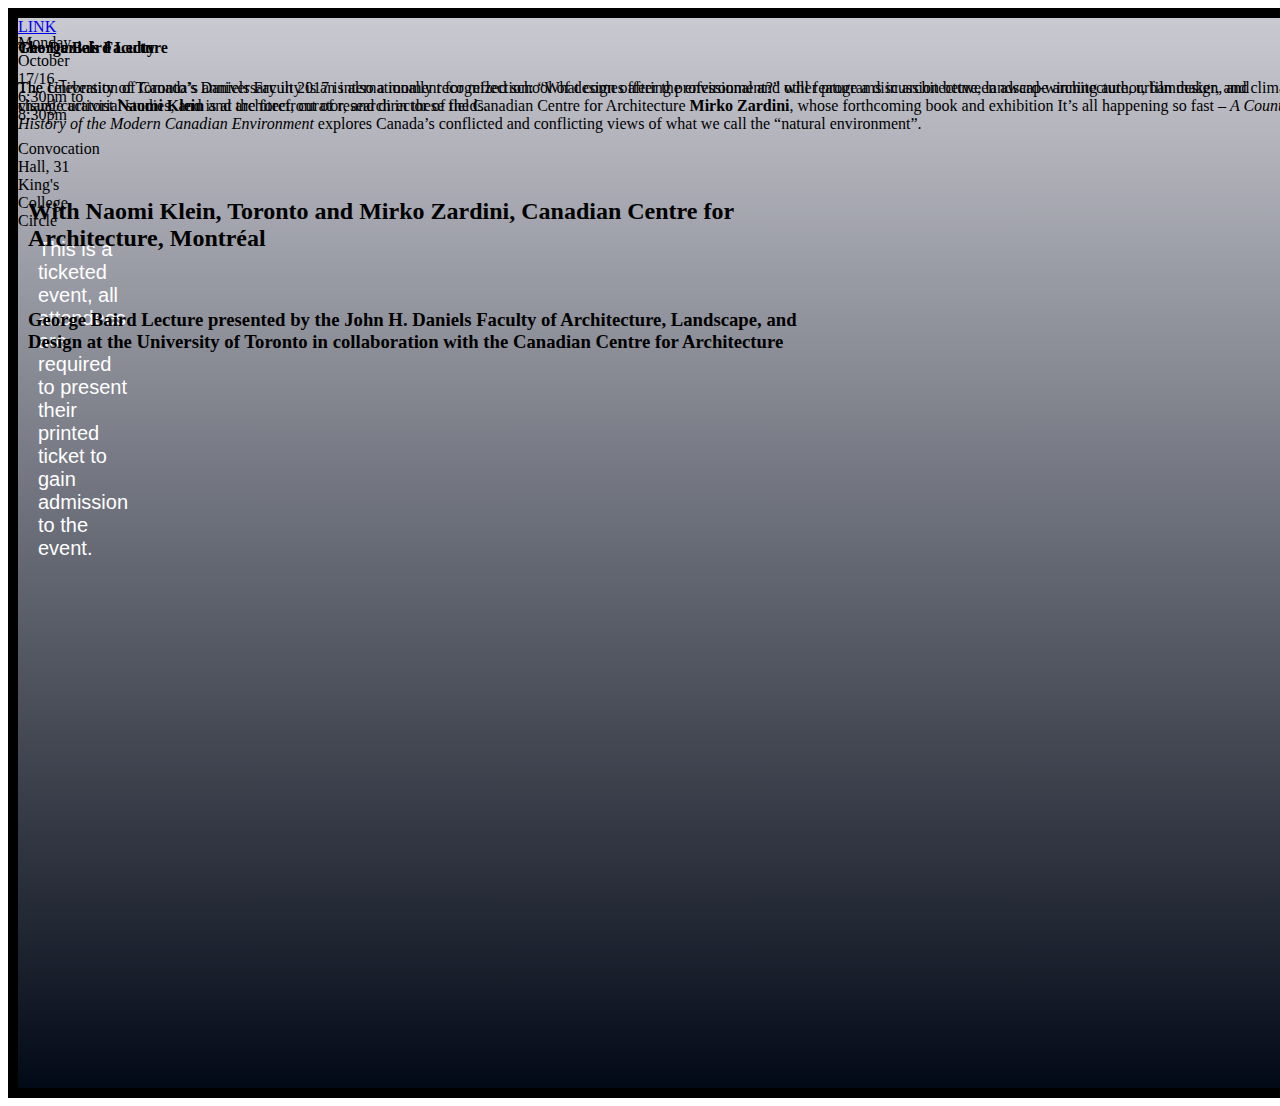
==== webtypo.html @ 47cced5d "afc" ====
<!DOCTYPE html>
<html>
<head>
   <meta charset="utf-8">
   <link rel="stylesheet" type="text/css" href="webtypo.css">

   <!--GOOGLE FONTS CSS REFERENCE -->
<link rel="preconnect" href="https://fonts.gstatic.com">
<link href="https://fonts.googleapis.com/css2?family=Lato&family=Righteous&display=swap" rel="stylesheet">

 <title>Web Typographic Poster2</title>
</head>
<body>

 
 <div class="content">

      <!--WHOTESMOKE & DATE BLOCK-->
      <div class="block3">
         <!--ADDING THE DATE FOR THE EVENT-->
         <div class= "date">     
          <p>Monday, October 17/16 – 6:30pm to 8:30pm</p>
          <p>Convocation Hall, 31 King's College Circle</p>
       </div>
       <div class="ticket">
     <p>This is a ticketed event, all attendees are required to present their printed ticket to gain admission to the event.</p>
  </div>

    </div>
    
  <!-- END: DATE FOR EVENT -->

    <div class="subtitle">
    <h2>With Naomi Klein, Toronto and Mirko Zardini, Canadian Centre for Architecture, Montréal</h2>
    <br>
    <h3>George Baird Lecture presented by the John H. Daniels Faculty of Architecture, Landscape, and Design at the University of Toronto in collaboration with the Canadian Centre for Architecture</h3>
</div>


<div class= "section1" >

  <h4>George Baird Lecture</h4>

  <p>The celebration of Canada’s anniversary in 2017 is also a moment for reflection: “What comes after the environment?” will feature a discussion between award-winning author, filmmaker, and climate-change activist <strong>Naomi Klein</strong> and architect, curator, and director of the Canadian Centre for Architecture <strong>Mirko Zardini</strong>, whose forthcoming book and exhibition It’s all happening so fast – <em>A Counter-History of the Modern Canadian Environment</em> explores Canada’s conflicted and conflicting views of what we call the “natural environment”.</p>

</div>

<div class="section2">
 <h4>The Daniels Faculty</h4>

    <p>The University of Toronto’s Daniels Faculty is an internationally recognized school of design offering professional and other programs in architecture, landscape architecture, urban design, and visual/curatorial studies, and is at the forefront of research in these fields.</p>
</div>


<a href="https://www.daniels.utoronto.ca/events/2016/10/17/what-comes-after-environment-naomi-klein-and-mirko-zardini"> LINK </a>

</div>

</body>
</html>
---- webtypo.css ----
.content{
  width:1330px; 
  height:1070px; 
  background-image: linear-gradient(#C9C9D1, #030a17);  
  position:relative;
  margin: auto; 
  border: 10px solid black;
  }

.content div{
  position: absolute;
}

.block1 {
    width:200px; 
  height:200px;
  background-color: white;  
  transform: rotate(45deg);
    margin-left: 80px;
    margin-top: 360px;
    opacity: 0.5;
}
    

.block2 {
  width:150px; 
  height:150px; 
  position:relative; 
  background-color: whitesmoke; 
  margin-left: 400px; 
  margin-top: 250px;
   transform: rotate(15deg);
   opacity: 0.5;
}
/*START DATE*/
/*.block3 {
  width:300px; 
  height:480px; 
  position:relative; 
  background-image: linear-gradient(black, #8dbfbe);
  box-shadow: 20px 0 0 -10px #7b7ba7;
  margin-top: 420px;
  margin-left: 300px; 
}

.date{
font-size: 25px;
 margin-left: 20px;
 margin-right: 20px;
  font-family: 'Staatliches', cursive;
  color: white;
  animation: fadein 2.5s ease-in-out;
}

/*START TICKET*/
.ticket{
  font-size: 20px;
 margin-left: 20px;  
 margin-top: 200px;
 margin-right: 20px;
 color: white;
  font-family: 'Nunito', sans-serif;
  animation: fadein 2.5s ease-in-out;
 */
}
/*END TICKET*/

@keyframes fadein {
   0% {opacity: 0;}
   100% {opacity: 1;}
}
/*END DATE*/


/*START:  THIN BLOCK RECTANGLES*/
.block4 {
  width:5px; 
  height:490px; 
  position:relative; 
  background-color: black; 
 bottom: 0px;
 margin-left: 290px;
}

.block5 {
  width:5px; 
  height:500px; 
  position:relative; 
  background-color: black; 
 bottom: 0px;
 margin-left: 280px;
}
.block6 {
 width:520px; 
 height:5px; 
 position:relative; 
 background-color: black; 
 margin-top: 610px;
 margin-left: 280px;
}
.block7 {
 width:520px; 
 height:5px; 
 position:relative; 
 background-color: white; 
 margin-top: 750px;
 margin-left: 0px;
}

.block8 {
  width:70px; 
  height:250px; 
  position:relative; 
  background-color: black; 
 bottom: 0px;
}

.block9 {
  width:90px; 
  height:150px; 
  position:relative; 
  background-color: white; 
 bottom: 0px;
 margin-left: 10%;
}

.block10 {
  width:20px; 
  height:220px; 
  position:relative; 
  background-color: black; 
 bottom: 0px;
 margin-left: 210px;
}

.block11 {
  width:40px; 
  height:320px; 
  position:relative; 
  background-color: black; 
 bottom: 0px;
 margin-left: 550px;
}

.block12 {
  width:220px; 
  height:100px; 
  position:relative; 
  background-color: black; 
 bottom: 0px;
 margin-left: 320px;
}

.block13 {
  width:40px; 
  height:300px; 
  position:relative; 
  background-color: whitesmoke; 
 bottom: 0px;
 margin-left: 620px;
}
.block14 {
  width:100px; 
  height:150px; 
  position:relative; 
  background-color: black; 
 bottom: 0px;
 margin-left: 680px;
}

.block15 {
  width:80px; 
  height:1070px; 
  position:relative; 
  background-color: whitesmoke; 
opacity: 0.5;
 bottom: 0px;
 margin-left: 980px;
}

.block16 {
  width:20px; 
  height:1070px; 
  position:relative; 
  background-color: whitesmoke; 
opacity: 0.5;
 bottom: 0px;
 margin-left: 1080px;
}


/*ANIMATION*/
.block8, .block10, .block12, .block14 {
  animation: slideup 2.5s ;
}

@keyframes slideup {

0%  {bottom:-700px}
  50% {bottom:60px}
   100% {bottom:0px}

  }

.block9,.block11, .block13 {
  animation: slideup1 4s ;
}

@keyframes slideup1 {

0%  {bottom:-800px}
  50% {bottom:90px}
   100% {bottom:0px}

  }
  /*END ANIMATION*/
/*END:  BOTTOM BLOCKS*/


/*WRITING PART
-----------
-
------------
-
--
------------*/


/*START CUSTOM FONT "WHAT"*/
/*START W*/
.letter-w {
  width:400px; 
  height:400px; 
  transform: scaleY(-1) rotate(90deg);
}

.letter-w-top{
    width:390px; 
    height:100px;
    box-shadow: 10px 10px 0 0 white;
    border-top-right-radius: 50px;
    border-bottom-right-radius: 50px;
    border-top-left-radius: 100px;
    border: 10px solid: black;
    background-color:  black; 
}
.letter-w-middle{
    width:390px; 
    height:100px;
    box-sizing: border-box;
    box-shadow: 10px 0px 0 0 white;
    border-top-right-radius: 50px;
    border-bottom-right-radius: 50px;
    border: 10px solid: black;
    background-color:  black;
    bottom: 150px;
}
.letter-w-bottom{
    width:390px; 
    height:100px;
    box-sizing: border-box;
    box-shadow: 10px 10px 0 0 white;
    border-top-right-radius: 50px;
    border-bottom-right-radius: 50px;
    border-top-left-radius: 100px;
    border: 10px solid: black;
    background-color:  black;
    bottom: 0px;
    transform: scaleY(-1);
}
.letter-w-stem{
    top: 100px;
    width: 100px;
    height: 200px ;
    box-sizing: border-box;
    box-shadow: 20px 0 0 -10px white;
    border: 10px solid: black;
    background-color:  black;
}
/*END W*/

/*START H */
.letter-h{
width: 50px;
height: 50px;
 margin-left: 410px;
}
.letter-h-stem {
    top: 0px;
    width: 100px;
    height: 400px ;
    box-sizing: border-box; 
    border-top-left-radius: 30px;
    border-bottom-left-radius: 30px;
    border-bottom-right-radius: 100px;
    box-shadow: 20px 0 0 -10px white;
    border: 10px solid:black;
    background-color: black;      
}
.letter-h-stem2{
  top: 0px;
    left: 190px;
    width: 100px;
    height: 400px ;
    box-sizing: border-box; 
    border-top-left-radius: 30px;
    border-bottom-left-radius: 30px;
    border-bottom-right-radius: 100px;
    box-shadow: 20px 0 0 -10px white;
    border: 10px solid:black;
    background-color: black;      
}
.letter-h-middle{
  top: 150px;
    left: 100px;
    width:90px;
    height:100px;
    box-sizing: border-box;
    box-shadow: 10px 10px 0 0 white;
    border: 10px solid black;
    background-color: black;    
}
/* END H */


.letter-a{
   margin-left: 720px;
}
/*START A */
.letter-a-top{
  width:290px; 
  height:100px;
  box-sizing: border-box;
  box-shadow: 10px 10px 0 0 white;
  border-top-right-radius: 100px;
  border-top-left-radius: 100px;
  border: 10px solid black; 
  background-color: black ;   
}
.letter-a-stem1 {
    top: 100px;
    width: 100px;
    height: 300px ;
    box-sizing: border-box; 
    border-bottom-left-radius: 30px;
    border-bottom-right-radius: 100px;
    box-shadow: 20px 0 0 -10px white;
    background-color: black;
    border: 10px solid black;
}
.letter-a-stem2{
  top: 100px;
    left: 190px;
    width: 100px;
    height: 300px; 
    box-sizing: border-box; 
    border-bottom-left-radius: 30px;
    border-bottom-right-radius: 100px;
    box-shadow: 20px 0 0 -10px white;
    background-color: black;
    border: 10px solid black;
}
.letter-a-middle{
  top: 150px;
    left: 100px;
    width:100px;
    height:100px;
    box-sizing: border-box;
    box-shadow: 10px 10px 0 0 white;
    border: 10px solid black;
    background-color: black;
}
/*END A*/

/*START T */

.letter-t{
margin-left: 1020px;

}
.letter-t-top{
  width:290px; 
    height:100px;
    box-sizing: border-box;
    box-shadow: 10px 10px 0 0 white;
    border-top-right-radius: 50px;
    border-bottom-right-radius: 50px;
    border-top-left-radius: 100px;
    border: 10px solid black;
    background-color: black;   
}
.letter-t-stem{
    top: 100px;
    left: 90px;
    width: 100px;
    height: 300px ;
    box-sizing: border-box; 
    border-bottom-left-radius: 30px;
    border-bottom-right-radius: 100px;
    box-shadow: 20px 0 0 -10px white;
    border: 10px solid:black;
    background-color: black;  
}
/*END T*/

.comes{
  font-size: 50px;
          margin-bottom: 90px;
            margin-top: 380px ; 
            margin-left: 300px; 
            font-family: 'Lato', sans-serif; 
              text-shadow: 10px 10px white;            
}
.after{
          font-size: 50px;
          margin-bottom: 90px;
            margin-top: 380px ; 
            margin-left: 680px; 
            font-family: 'Lato', sans-serif;
              text-shadow: 10px 10px white;  
} 

.the{
  font-size: 50px;
          margin-bottom: 90px;
            margin-top: 380px ; 
            margin-left: 1010px; 
            font-family: 'Lato', sans-serif;
              text-shadow: 10px 10px white;    
}
.envi{
    font-size: 50px;
          margin-bottom: 90px;
            margin-top: 550px ; 
            margin-left: 500px; 
            font-family: 'Righteous', cursive; 
            text-shadow: 10px 10px black;  
            color: white;
          }

.subtitle{
   margin-bottom: 90px;
            margin-top: 160px ; 
            margin-left: 10px; 
            margin-right: 500px;
}

.section1{

}
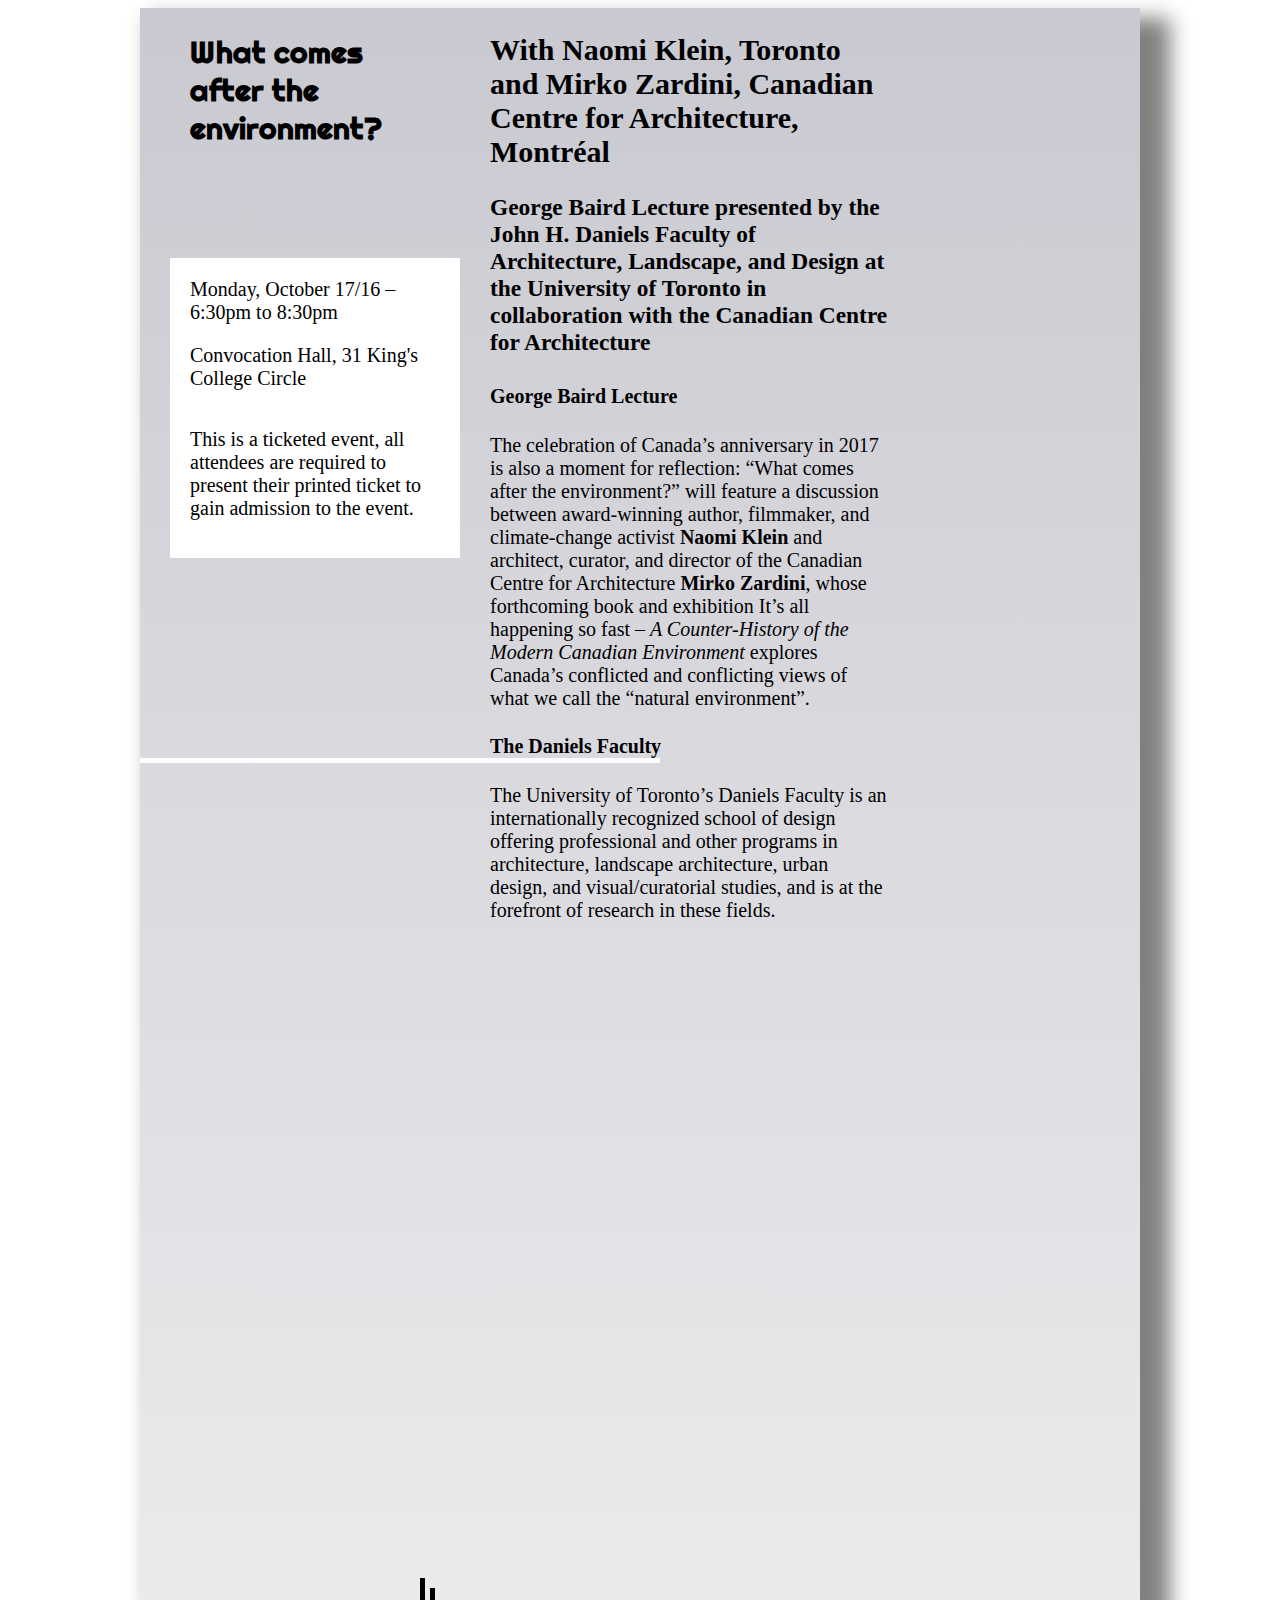
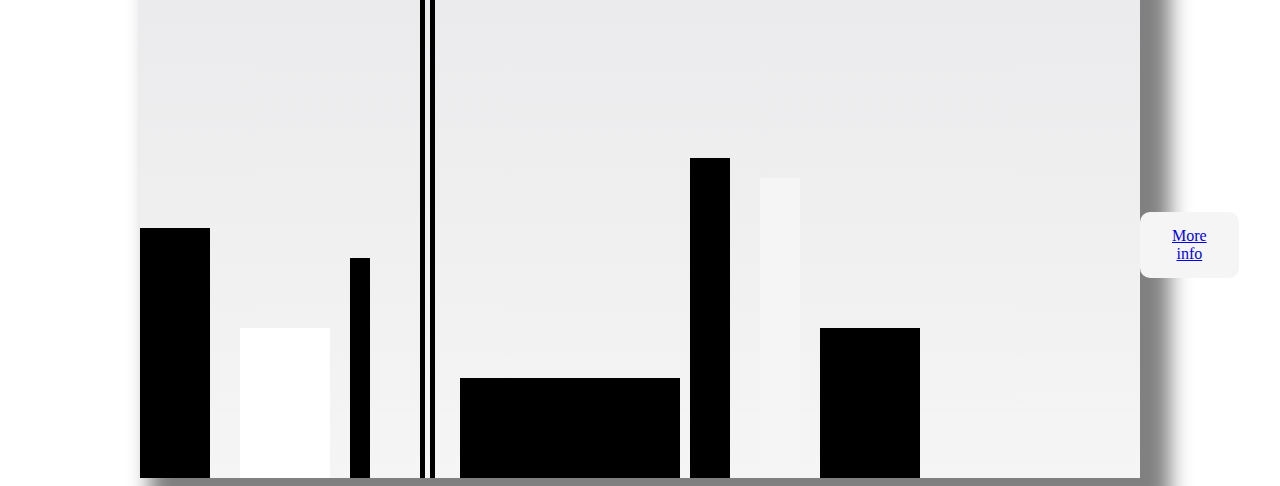
==== commit ea6115af: "fwrjnwf" ====
--- a/webtypo.html
+++ b/webtypo.html
@@ -13,8 +13,11 @@
 <body>
 
  
- <div class="content">
+ <div class="content2">
 
+ <div class="title">
+    <h2>What comes after the environment?</h2>
+ </div>
       <!--WHOTESMOKE & DATE BLOCK-->
       <div class="block3">
          <!--ADDING THE DATE FOR THE EVENT-->
@@ -30,9 +33,25 @@
     
   <!-- END: DATE FOR EVENT -->
 
+<!--STARTST: RECTANGLES-->
+      
+      <div class="block4"> </div>
+     <div class="block5"></div>       
+      <div class="block6-2"></div>
+           <div class="block7"></div>
+              <div class="block8"></div>
+                 <div class="block9"></div>
+                  <div class="block10"></div>
+                   <div class="block11"></div>
+                     <div class="block12"></div>
+                      <div class="block13"></div>
+                      <div class="block14"></div>
+                     
+<!-- END: RECTANGLES-->  
+
+
     <div class="subtitle">
     <h2>With Naomi Klein, Toronto and Mirko Zardini, Canadian Centre for Architecture, Montréal</h2>
-    <br>
     <h3>George Baird Lecture presented by the John H. Daniels Faculty of Architecture, Landscape, and Design at the University of Toronto in collaboration with the Canadian Centre for Architecture</h3>
 </div>
 
@@ -50,9 +69,11 @@
 
     <p>The University of Toronto’s Daniels Faculty is an internationally recognized school of design offering professional and other programs in architecture, landscape architecture, urban design, and visual/curatorial studies, and is at the forefront of research in these fields.</p>
 </div>
-
-
-<a href="https://www.daniels.utoronto.ca/events/2016/10/17/what-comes-after-environment-naomi-klein-and-mirko-zardini"> LINK </a>
+<!-- PAGE LINK TO WEBTYPO.HTML -->
+<div class="button">
+<a href="webtypo.html"> More info</a>
+</div>
+    <!--END PAGE LINK  -->
 
 </div>
 
--- a/webtypo.css
+++ b/webtypo.css
@@ -1,3 +1,5 @@
+/*INDEX HTML PAGE*/
+
 .content{
   width:1330px; 
   height:1070px; 
@@ -5,23 +7,36 @@
   position:relative;
   margin: auto; 
   border: 10px solid black;
+   animation: fadein 0.5s ease-in;
   }
 
 .content div{
   position: absolute;
 }
 
-.block1 {
+.button{
+  background-color: whitesmoke;
+  padding: 15px 32px;
+  text-align: center;
+  text-decoration: none;
+  font-size: 20;
+  margin: ;bottom:200px;
+  margin-left: 1000px;
+  cursor: pointer;
+  border-radius: 10px;
+ animation: fadein 4s ease-in-out;
+
+}
+/*.block1 {
     width:200px; 
   height:200px;
   background-color: white;  
   transform: rotate(45deg);
-    margin-left: 80px;
-    margin-top: 360px;
+    margin-left: 70px;
+    margin-top: 460px;
     opacity: 0.5;
-}
-    
-
+     animation: rotate 4s infinite;
+}
 .block2 {
   width:150px; 
   height:150px; 
@@ -31,46 +46,8 @@
   margin-top: 250px;
    transform: rotate(15deg);
    opacity: 0.5;
-}
-/*START DATE*/
-/*.block3 {
-  width:300px; 
-  height:480px; 
-  position:relative; 
-  background-image: linear-gradient(black, #8dbfbe);
-  box-shadow: 20px 0 0 -10px #7b7ba7;
-  margin-top: 420px;
-  margin-left: 300px; 
-}
-
-.date{
-font-size: 25px;
- margin-left: 20px;
- margin-right: 20px;
-  font-family: 'Staatliches', cursive;
-  color: white;
-  animation: fadein 2.5s ease-in-out;
-}
-
-/*START TICKET*/
-.ticket{
-  font-size: 20px;
- margin-left: 20px;  
- margin-top: 200px;
- margin-right: 20px;
- color: white;
-  font-family: 'Nunito', sans-serif;
-  animation: fadein 2.5s ease-in-out;
- */
-}
-/*END TICKET*/
-
-@keyframes fadein {
-   0% {opacity: 0;}
-   100% {opacity: 1;}
-}
-/*END DATE*/
-
+    animation: rotate 3s infinite;
+}*/
 
 /*START:  THIN BLOCK RECTANGLES*/
 .block4 {
@@ -186,9 +163,9 @@
 opacity: 0.5;
  bottom: 0px;
  margin-left: 1080px;
-}
-
-
+
+
+}
 /*ANIMATION*/
 .block8, .block10, .block12, .block14 {
   animation: slideup 2.5s ;
@@ -213,6 +190,17 @@
    100% {bottom:0px}
 
   }
+@keyframes fadein {
+   0% {opacity: 0;}
+   100% {opacity: 1;}
+}
+
+
+@keyframes rotate{
+   0% {transform: rotate(0deg);}
+   50% {transform: rotate(90deg);}
+   100% {transform: rotate(180deg);}
+}
   /*END ANIMATION*/
 /*END:  BOTTOM BLOCKS*/
 
@@ -409,7 +397,9 @@
             margin-top: 380px ; 
             margin-left: 300px; 
             font-family: 'Lato', sans-serif; 
-              text-shadow: 10px 10px white;            
+              text-shadow: 10px 10px white;
+              animation: fadein 0.5s ease-in-out;
+            
 }
 .after{
           font-size: 50px;
@@ -417,7 +407,9 @@
             margin-top: 380px ; 
             margin-left: 680px; 
             font-family: 'Lato', sans-serif;
-              text-shadow: 10px 10px white;  
+              text-shadow: 10px 10px white; 
+              animation: fadein 1s ease-in-out;
+ 
 } 
 
 .the{
@@ -426,7 +418,9 @@
             margin-top: 380px ; 
             margin-left: 1010px; 
             font-family: 'Lato', sans-serif;
-              text-shadow: 10px 10px white;    
+              text-shadow: 10px 10px white;  
+              animation: fadein 1.5s ease-in-out;
+  
 }
 .envi{
     font-size: 50px;
@@ -436,17 +430,96 @@
             font-family: 'Righteous', cursive; 
             text-shadow: 10px 10px black;  
             color: white;
-          }
+            animation: fadein 2s ease-in-out;
+}
+
+
+/*SECOND HTML PAGE WEBTYPO.HTML*/
+
+.content2{
+  width:1000px; 
+  height:2070px; 
+  background-image: linear-gradient(#C9C9D1,whitesmoke);  
+  position:relative;
+  margin: auto; 
+  box-shadow: 20px 20px 20px 10px grey;
+  /*border: 10px solid black;*/
+   animation: fadein 0.5s ease-in;
+  }
+
+.content2 div{
+  position: absolute;
+}
+
+.block6-{
+ width:520px; 
+ height:5px; 
+ position:relative; 
+ background-color: black; 
+ margin-top: 610px;
+ margin-left: 280px;
+}
+
+.title{
+   margin-bottom: 90px;
+   font-size: 30px;
+            margin-top: 0px ; 
+            margin-left: 50px; 
+            margin-right: 700px;
+             font-size: 20px;
+              font-family: 'Righteous', cursive;
+}
+
+/*START DATE*/
+.block3 {
+  width:290px; 
+  height:300px; 
+  position:relative; 
+  /*background-image: linear-gradient(black, #8dbfbe);*/
+  background-color: white;
+ 
+  margin-top: 250px;
+  margin-left: 30px; 
+}
+.date{
+font-size: 20px;
+ margin-left: 20px;
+ margin-right: 20px;
+  color: black;
+  animation: fadein 2.5s ease-in-out;
+}
+/*START TICKET*/
+.ticket{
+  font-size: 20px;
+ margin-left: 20px;  
+ margin-top: 150px;
+ margin-right: 20px;
+ color: black;
+  border: 3px;
+  animation: fadein 2.5s ease-in-out;
+}
+/*END TICKET*/
+/*END DATE*/
 
 .subtitle{
    margin-bottom: 90px;
-            margin-top: 160px ; 
-            margin-left: 10px; 
-            margin-right: 500px;
+   font-size: 20px;
+            margin-top: 0px ; 
+            margin-left: 350px; 
+            margin-right: 250px;
 }
 
 .section1{
-
-}
-
-
+  margin-bottom: 90px;
+   font-size: 20px;
+            margin-top: 350px ; 
+            margin-left: 350px; 
+            margin-right: 250px;
+}
+.section2{
+  margin-bottom: 90px;
+   font-size: 20px;
+            margin-top: 700px ; 
+            margin-left: 350px; 
+            margin-right: 250px;
+}
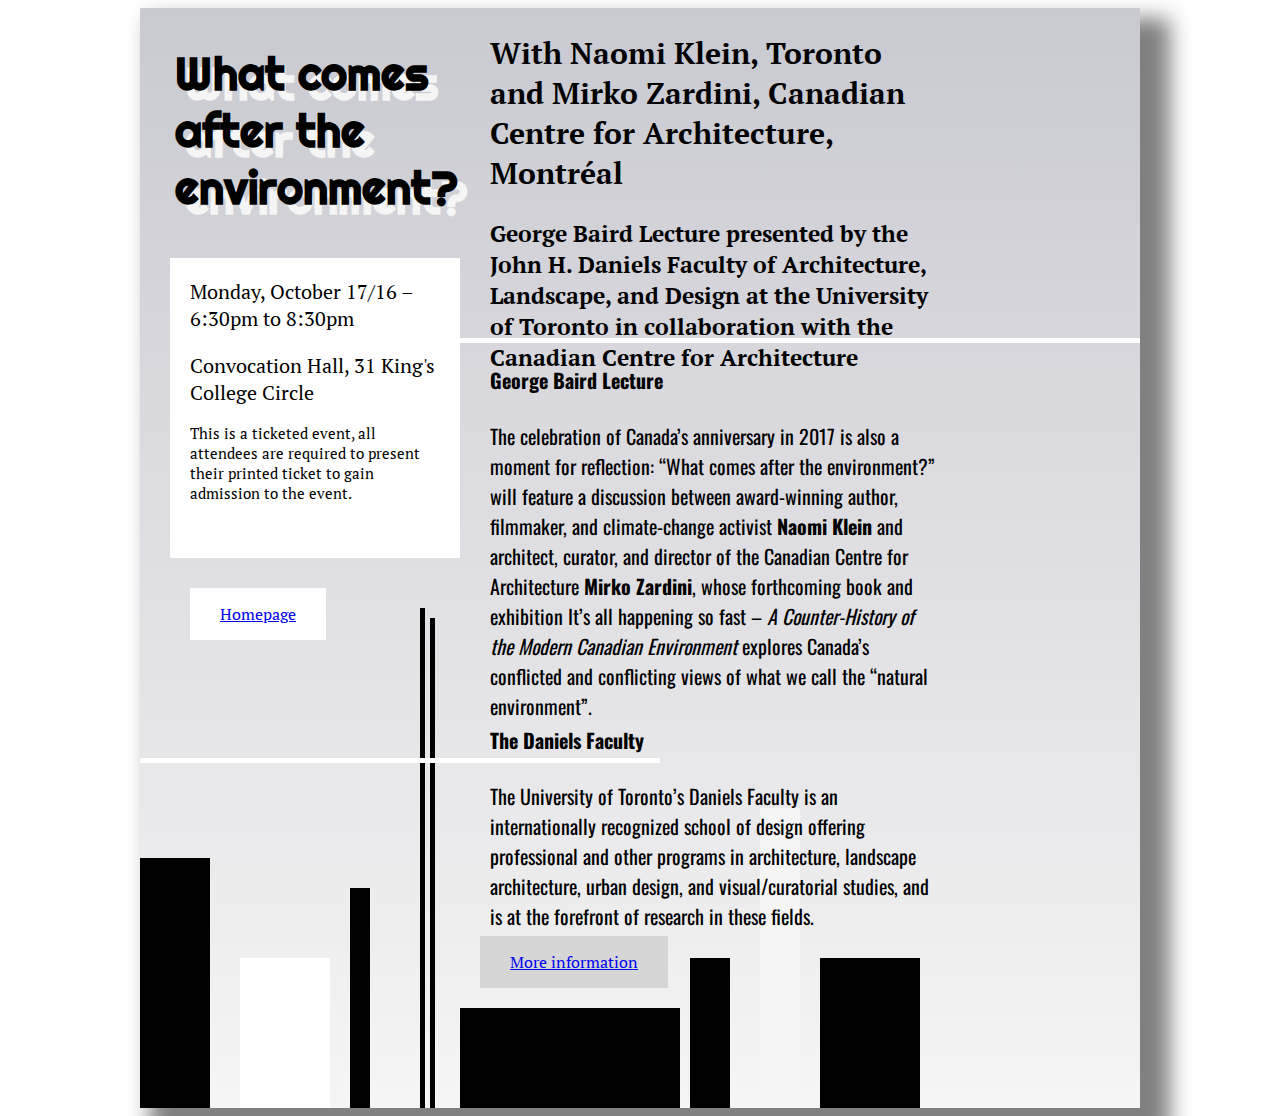
==== commit 0457239c: "asda" ====
--- a/webtypo.html
+++ b/webtypo.html
@@ -6,7 +6,7 @@
 
    <!--GOOGLE FONTS CSS REFERENCE -->
 <link rel="preconnect" href="https://fonts.gstatic.com">
-<link href="https://fonts.googleapis.com/css2?family=Lato&family=Righteous&display=swap" rel="stylesheet">
+<link href="https://fonts.googleapis.com/css2?family=Lato&family=Righteous&family=Oswald:wght@300&family=PT+Serif&display=swap" rel="stylesheet">
 
  <title>Web Typographic Poster2</title>
 </head>
@@ -18,7 +18,8 @@
  <div class="title">
     <h2>What comes after the environment?</h2>
  </div>
-      <!--WHOTESMOKE & DATE BLOCK-->
+
+      <!--START: DATE BLOCK-->
       <div class="block3">
          <!--ADDING THE DATE FOR THE EVENT-->
          <div class= "date">     
@@ -28,10 +29,19 @@
        <div class="ticket">
      <p>This is a ticketed event, all attendees are required to present their printed ticket to gain admission to the event.</p>
   </div>
+    </div>
+  <!-- END: DATE FOR EVENT &DATE BLOCK-->
 
-    </div>
-    
-  <!-- END: DATE FOR EVENT -->
+
+<!-- PAGE LINK TO WEBTYPO.HTML -->
+<div class="button2">
+<a href="index.html">Homepage</a>
+</div>
+<div class="button3">
+<a href="https://www.daniels.utoronto.ca/events/2016/10/17/what-comes-after-environment-naomi-klein-and-mirko-zardini">More information</a>
+</div>
+    <!--END PAGE LINK  -->
+
 
 <!--STARTST: RECTANGLES-->
       
@@ -69,11 +79,6 @@
 
     <p>The University of Toronto’s Daniels Faculty is an internationally recognized school of design offering professional and other programs in architecture, landscape architecture, urban design, and visual/curatorial studies, and is at the forefront of research in these fields.</p>
 </div>
-<!-- PAGE LINK TO WEBTYPO.HTML -->
-<div class="button">
-<a href="webtypo.html"> More info</a>
-</div>
-    <!--END PAGE LINK  -->
 
 </div>
 
--- a/webtypo.css
+++ b/webtypo.css
@@ -6,7 +6,6 @@
   background-image: linear-gradient(#C9C9D1, #030a17);  
   position:relative;
   margin: auto; 
-  border: 10px solid black;
    animation: fadein 0.5s ease-in;
   }
 
@@ -25,29 +24,7 @@
   cursor: pointer;
   border-radius: 10px;
  animation: fadein 4s ease-in-out;
-
-}
-/*.block1 {
-    width:200px; 
-  height:200px;
-  background-color: white;  
-  transform: rotate(45deg);
-    margin-left: 70px;
-    margin-top: 460px;
-    opacity: 0.5;
-     animation: rotate 4s infinite;
-}
-.block2 {
-  width:150px; 
-  height:150px; 
-  position:relative; 
-  background-color: whitesmoke; 
-  margin-left: 400px; 
-  margin-top: 250px;
-   transform: rotate(15deg);
-   opacity: 0.5;
-    animation: rotate 3s infinite;
-}*/
+}
 
 /*START:  THIN BLOCK RECTANGLES*/
 .block4 {
@@ -112,7 +89,7 @@
 
 .block11 {
   width:40px; 
-  height:320px; 
+  height:150px; 
   position:relative; 
   background-color: black; 
  bottom: 0px;
@@ -203,16 +180,6 @@
 }
   /*END ANIMATION*/
 /*END:  BOTTOM BLOCKS*/
-
-
-/*WRITING PART
------------
--
-------------
--
---
-------------*/
-
 
 /*START CUSTOM FONT "WHAT"*/
 /*START W*/
@@ -269,8 +236,6 @@
 
 /*START H */
 .letter-h{
-width: 50px;
-height: 50px;
  margin-left: 410px;
 }
 .letter-h-stem {
@@ -438,7 +403,7 @@
 
 .content2{
   width:1000px; 
-  height:2070px; 
+  height:1100px; 
   background-image: linear-gradient(#C9C9D1,whitesmoke);  
   position:relative;
   margin: auto; 
@@ -451,23 +416,13 @@
   position: absolute;
 }
 
-.block6-{
- width:520px; 
+.block6-2{
+ width:850px; 
  height:5px; 
  position:relative; 
- background-color: black; 
- margin-top: 610px;
- margin-left: 280px;
-}
-
-.title{
-   margin-bottom: 90px;
-   font-size: 30px;
-            margin-top: 0px ; 
-            margin-left: 50px; 
-            margin-right: 700px;
-             font-size: 20px;
-              font-family: 'Righteous', cursive;
+ background-color: white; 
+ margin-top: 330px;
+ right: 0px;
 }
 
 /*START DATE*/
@@ -487,10 +442,12 @@
  margin-right: 20px;
   color: black;
   animation: fadein 2.5s ease-in-out;
+ font-family: 'PT Serif', serif;
 }
 /*START TICKET*/
 .ticket{
-  font-size: 20px;
+  font-size: 15px;
+  font-family: 'PT Serif', serif;
  margin-left: 20px;  
  margin-top: 150px;
  margin-right: 20px;
@@ -501,25 +458,67 @@
 /*END TICKET*/
 /*END DATE*/
 
+.title{
+   margin-bottom: 90px;
+   font-size: 30px;
+            margin-top: 0px ; 
+            margin-left: 35px; 
+            margin-right: 800px;
+             text-shadow: 10px 10px whitesmoke; 
+              font-family: 'Righteous', cursive;
+}
+
 .subtitle{
    margin-bottom: 90px;
    font-size: 20px;
-            margin-top: 0px ; 
-            margin-left: 350px; 
-            margin-right: 250px;
+   margin-top: 0px ; 
+   margin-left: 350px; 
+    margin-right: 200px;
+   font-family: 'PT Serif', serif;
 }
 
 .section1{
   margin-bottom: 90px;
    font-size: 20px;
-            margin-top: 350px ; 
+            margin-top: 330px ; 
             margin-left: 350px; 
-            margin-right: 250px;
+            margin-right: 200px;
+            font-family: 'Oswald', sans-serif;
 }
 .section2{
   margin-bottom: 90px;
    font-size: 20px;
-            margin-top: 700px ; 
+            margin-top: 690px ; 
             margin-left: 350px; 
-            margin-right: 250px;
-}
+            margin-right: 200px;
+            font-family: 'Oswald', sans-serif;
+
+}
+
+.button2{
+   background-color: white;
+  padding: 15px 30px;
+  text-align: center;
+  text-decoration: none;
+  font-size: 20;
+ font-family: 'PT Serif', serif;
+  margin-bottom:120px;
+ margin-top: 580px ;
+  margin-left: 50px;
+  cursor: pointer;
+
+}
+.button3{
+  background-color: #d6d6d6;
+  padding: 15px 30px;
+  text-align: center;
+  text-decoration: none;
+  font-size: 20;
+ font-family: 'PT Serif', serif;
+  margin-bottom:120px;
+  bottom: 0px;
+  margin-left: 340px;
+  cursor: pointer;
+ animation: fadein 4s ease-in-out;
+}
+
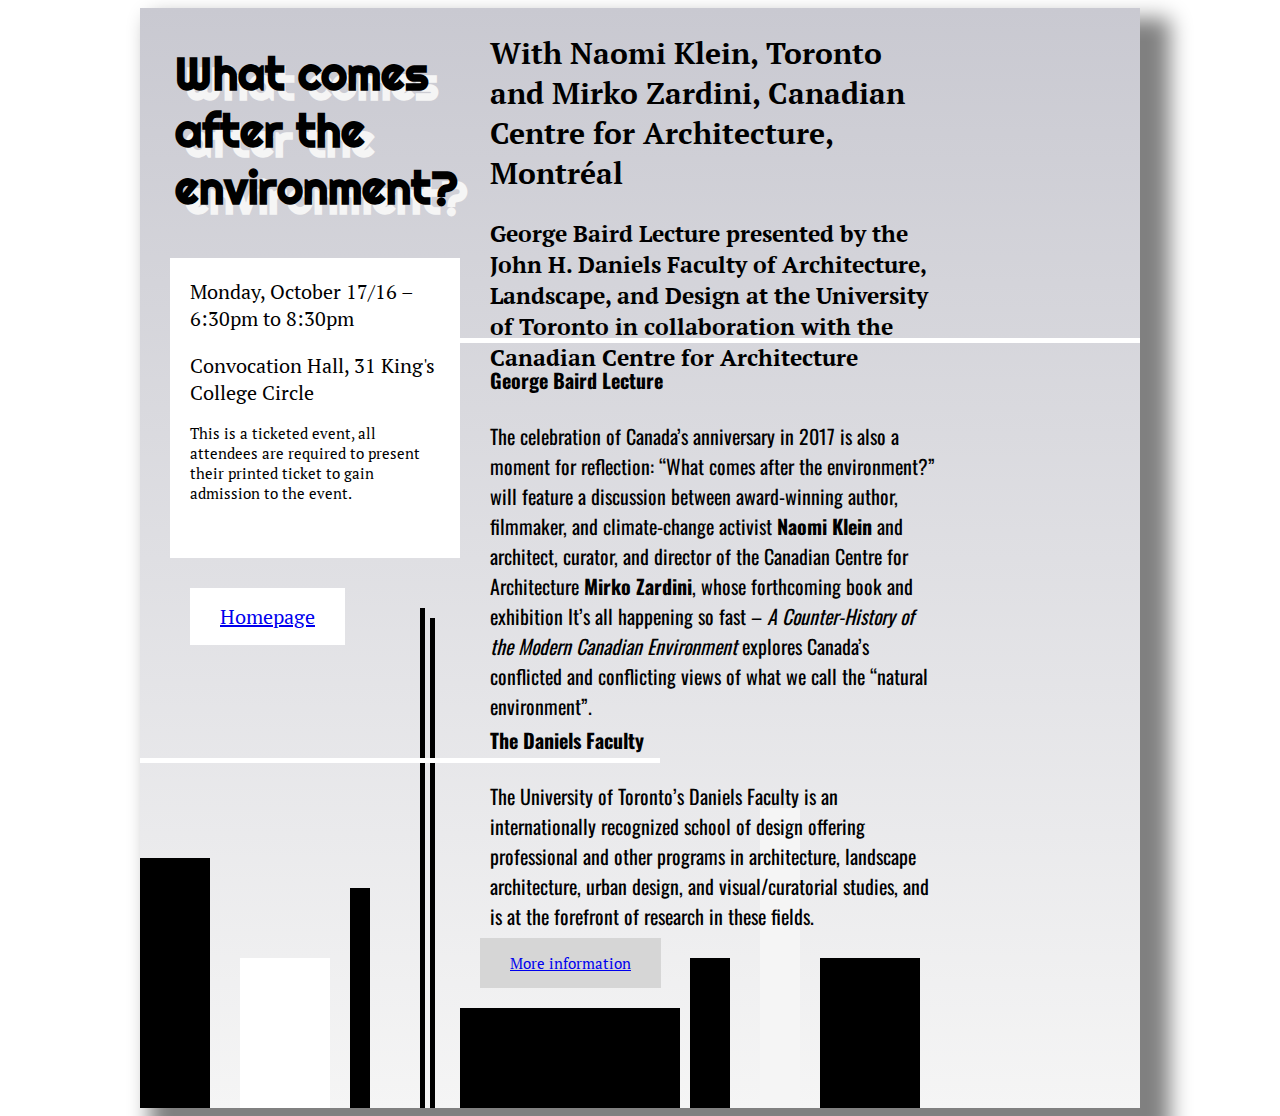
==== commit f0c62185: "final" ====
--- a/webtypo.html
+++ b/webtypo.html
@@ -5,82 +5,83 @@
    <link rel="stylesheet" type="text/css" href="webtypo.css">
 
    <!--GOOGLE FONTS CSS REFERENCE -->
-<link rel="preconnect" href="https://fonts.gstatic.com">
-<link href="https://fonts.googleapis.com/css2?family=Lato&family=Righteous&family=Oswald:wght@300&family=PT+Serif&display=swap" rel="stylesheet">
+   <link rel="preconnect" href="https://fonts.gstatic.com">
+   <link href="https://fonts.googleapis.com/css2?family=Lato&family=Righteous&family=Oswald:wght@300&family=PT+Serif&display=swap" rel="stylesheet">
 
- <title>Web Typographic Poster2</title>
+   <title>Web Typographic Poster2</title>
 </head>
 <body>
 
- 
- <div class="content2">
+   <!-- START PAGE CONTENT -->
+   <div class="content2">
 
- <div class="title">
-    <h2>What comes after the environment?</h2>
+      <!-- TTTLE -->
+      <div class="title">
+        <h2>What comes after the environment?</h2>
+     </div>
+     <!-- END TITLE -->
+
+     <!--START: DATE BLOCK-->
+     <div class="block3">
+      <!--ADDING THE DATE FOR THE EVENT-->
+      <div class= "date">     
+        <p>Monday, October 17/16 – 6:30pm to 8:30pm</p>
+        <p>Convocation Hall, 31 King's College Circle</p>
+     </div>
+     <div class="ticket">
+       <p>This is a ticketed event, all attendees are required to present their printed ticket to gain admission to the event.</p>
+    </div>
  </div>
-
-      <!--START: DATE BLOCK-->
-      <div class="block3">
-         <!--ADDING THE DATE FOR THE EVENT-->
-         <div class= "date">     
-          <p>Monday, October 17/16 – 6:30pm to 8:30pm</p>
-          <p>Convocation Hall, 31 King's College Circle</p>
-       </div>
-       <div class="ticket">
-     <p>This is a ticketed event, all attendees are required to present their printed ticket to gain admission to the event.</p>
-  </div>
-    </div>
-  <!-- END: DATE FOR EVENT &DATE BLOCK-->
+ <!-- END: DATE FOR EVENT &DATE BLOCK-->
 
 
-<!-- PAGE LINK TO WEBTYPO.HTML -->
-<div class="button2">
-<a href="index.html">Homepage</a>
+ <!-- PAGE LINK TO WEBTYPO.HTML -->
+ <div class="button2">
+   <a href="index.html">Homepage</a>
 </div>
 <div class="button3">
-<a href="https://www.daniels.utoronto.ca/events/2016/10/17/what-comes-after-environment-naomi-klein-and-mirko-zardini">More information</a>
+   <a href="https://www.daniels.utoronto.ca/events/2016/10/17/what-comes-after-environment-naomi-klein-and-mirko-zardini">More information</a>
 </div>
-    <!--END PAGE LINK  -->
+<!--END PAGE LINK  -->
 
 
-<!--STARTST: RECTANGLES-->
-      
-      <div class="block4"> </div>
-     <div class="block5"></div>       
-      <div class="block6-2"></div>
-           <div class="block7"></div>
-              <div class="block8"></div>
-                 <div class="block9"></div>
-                  <div class="block10"></div>
-                   <div class="block11"></div>
-                     <div class="block12"></div>
-                      <div class="block13"></div>
-                      <div class="block14"></div>
-                     
+<!--START: RECTANGLES-->
+<div class="block4"> </div>
+<div class="block5"></div>       
+<div class="block6-2"></div>
+<div class="block7"></div>
+<div class="block8"></div>
+<div class="block9"></div>
+<div class="block10"></div>
+<div class="block11"></div>
+<div class="block12"></div>
+<div class="block13"></div>
+<div class="block14"></div>
 <!-- END: RECTANGLES-->  
 
-
-    <div class="subtitle">
-    <h2>With Naomi Klein, Toronto and Mirko Zardini, Canadian Centre for Architecture, Montréal</h2>
-    <h3>George Baird Lecture presented by the John H. Daniels Faculty of Architecture, Landscape, and Design at the University of Toronto in collaboration with the Canadian Centre for Architecture</h3>
+<!-- START WRITNG CONTENT -->
+<div class="subtitle">
+  <h2>With Naomi Klein, Toronto and Mirko Zardini, Canadian Centre for Architecture, Montréal</h2>
+  <h3>George Baird Lecture presented by the John H. Daniels Faculty of Architecture, Landscape, and Design at the University of Toronto in collaboration with the Canadian Centre for Architecture</h3>
 </div>
 
 
 <div class= "section1" >
 
-  <h4>George Baird Lecture</h4>
+ <h4>George Baird Lecture</h4>
 
-  <p>The celebration of Canada’s anniversary in 2017 is also a moment for reflection: “What comes after the environment?” will feature a discussion between award-winning author, filmmaker, and climate-change activist <strong>Naomi Klein</strong> and architect, curator, and director of the Canadian Centre for Architecture <strong>Mirko Zardini</strong>, whose forthcoming book and exhibition It’s all happening so fast – <em>A Counter-History of the Modern Canadian Environment</em> explores Canada’s conflicted and conflicting views of what we call the “natural environment”.</p>
-
+ <p>The celebration of Canada’s anniversary in 2017 is also a moment for reflection: “What comes after the environment?” will feature a discussion between award-winning author, filmmaker, and climate-change activist <strong>Naomi Klein</strong> and architect, curator, and director of the Canadian Centre for Architecture <strong>Mirko Zardini</strong>, whose forthcoming book and exhibition It’s all happening so fast – <em>A Counter-History of the Modern Canadian Environment</em> explores Canada’s conflicted and conflicting views of what we call the “natural environment”.</p>
 </div>
 
 <div class="section2">
- <h4>The Daniels Faculty</h4>
+  <h4>The Daniels Faculty</h4>
 
-    <p>The University of Toronto’s Daniels Faculty is an internationally recognized school of design offering professional and other programs in architecture, landscape architecture, urban design, and visual/curatorial studies, and is at the forefront of research in these fields.</p>
+  <p>The University of Toronto’s Daniels Faculty is an internationally recognized school of design offering professional and other programs in architecture, landscape architecture, urban design, and visual/curatorial studies, and is at the forefront of research in these fields.</p>
 </div>
+<!-- END WRITING CONTENT -->
 
 </div>
+<!-- END PAGE CONTENT-->
 
 </body>
 </html>--- a/webtypo.css
+++ b/webtypo.css
@@ -1,30 +1,34 @@
 /*INDEX HTML PAGE*/
 
+/*LAYOUT*/
 .content{
   width:1330px; 
   height:1070px; 
   background-image: linear-gradient(#C9C9D1, #030a17);  
   position:relative;
   margin: auto; 
-   animation: fadein 0.5s ease-in;
-  }
-
+  animation: fadein 0.5s ease-in;
+}
 .content div{
   position: absolute;
 }
-
+/*END LAYOUT*/
+
+/*START BUTTON NEXT*/
 .button{
   background-color: whitesmoke;
   padding: 15px 32px;
   text-align: center;
-  text-decoration: none;
-  font-size: 20;
-  margin: ;bottom:200px;
-  margin-left: 1000px;
+
+  font-size: 40px;
+  bottom:0px;
+  margin-bottom: 200px;
+  margin-left: 900px;
   cursor: pointer;
-  border-radius: 10px;
- animation: fadein 4s ease-in-out;
-}
+  animation: fadein 4s ease-in-out;
+  font-family: 'Lato', sans-serif;
+}
+/*END BUTTON NEXT*/
 
 /*START:  THIN BLOCK RECTANGLES*/
 .block4 {
@@ -32,17 +36,16 @@
   height:490px; 
   position:relative; 
   background-color: black; 
- bottom: 0px;
- margin-left: 290px;
-}
-
+  bottom: 0px;
+  margin-left: 290px;
+}
 .block5 {
   width:5px; 
   height:500px; 
   position:relative; 
   background-color: black; 
- bottom: 0px;
- margin-left: 280px;
+  bottom: 0px;
+  margin-left: 280px;
 }
 .block6 {
  width:520px; 
@@ -60,126 +63,107 @@
  margin-top: 750px;
  margin-left: 0px;
 }
-
 .block8 {
   width:70px; 
   height:250px; 
   position:relative; 
   background-color: black; 
- bottom: 0px;
-}
-
+  bottom: 0px;
+}
 .block9 {
   width:90px; 
   height:150px; 
   position:relative; 
   background-color: white; 
- bottom: 0px;
- margin-left: 10%;
-}
-
+  bottom: 0px;
+  margin-left: 10%;
+}
 .block10 {
   width:20px; 
   height:220px; 
   position:relative; 
   background-color: black; 
- bottom: 0px;
- margin-left: 210px;
-}
-
+  bottom: 0px;
+  margin-left: 210px;
+}
 .block11 {
   width:40px; 
   height:150px; 
   position:relative; 
   background-color: black; 
- bottom: 0px;
- margin-left: 550px;
-}
-
+  bottom: 0px;
+  margin-left: 550px;
+}
 .block12 {
   width:220px; 
   height:100px; 
   position:relative; 
   background-color: black; 
- bottom: 0px;
- margin-left: 320px;
-}
-
+  bottom: 0px;
+  margin-left: 320px;
+}
 .block13 {
   width:40px; 
   height:300px; 
   position:relative; 
   background-color: whitesmoke; 
- bottom: 0px;
- margin-left: 620px;
+  bottom: 0px;
+  margin-left: 620px;
 }
 .block14 {
   width:100px; 
   height:150px; 
   position:relative; 
   background-color: black; 
- bottom: 0px;
- margin-left: 680px;
-}
-
+  bottom: 0px;
+  margin-left: 680px;
+}
 .block15 {
   width:80px; 
   height:1070px; 
   position:relative; 
   background-color: whitesmoke; 
-opacity: 0.5;
- bottom: 0px;
- margin-left: 980px;
-}
-
+  opacity: 0.5;
+  bottom: 0px;
+  margin-left: 980px;
+}
 .block16 {
   width:20px; 
   height:1070px; 
   position:relative; 
   background-color: whitesmoke; 
-opacity: 0.5;
- bottom: 0px;
- margin-left: 1080px;
-
-
-}
+  opacity: 0.5;
+  bottom: 0px;
+  margin-left: 1080px;
+}
+/*END RECTANGLE BLOCK*/
+
 /*ANIMATION*/
 .block8, .block10, .block12, .block14 {
   animation: slideup 2.5s ;
 }
 
 @keyframes slideup {
-
-0%  {bottom:-700px}
+  0%  {bottom:-700px}
   50% {bottom:60px}
-   100% {bottom:0px}
-
-  }
+  100% {bottom:0px}
+}
 
 .block9,.block11, .block13 {
   animation: slideup1 4s ;
 }
 
 @keyframes slideup1 {
-
-0%  {bottom:-800px}
+  0%  {bottom:-800px}
   50% {bottom:90px}
-   100% {bottom:0px}
-
-  }
+  100% {bottom:0px}
+}
+
 @keyframes fadein {
-   0% {opacity: 0;}
-   100% {opacity: 1;}
-}
-
-
-@keyframes rotate{
-   0% {transform: rotate(0deg);}
-   50% {transform: rotate(90deg);}
-   100% {transform: rotate(180deg);}
-}
-  /*END ANIMATION*/
-/*END:  BOTTOM BLOCKS*/
+ 0% {opacity: 0;}
+ 100% {opacity: 1;}
+}
+/*END ANIMATION*/
 
 /*START CUSTOM FONT "WHAT"*/
 /*START W*/
@@ -190,47 +174,48 @@
 }
 
 .letter-w-top{
-    width:390px; 
-    height:100px;
-    box-shadow: 10px 10px 0 0 white;
-    border-top-right-radius: 50px;
-    border-bottom-right-radius: 50px;
-    border-top-left-radius: 100px;
-    border: 10px solid: black;
-    background-color:  black; 
+  width:390px; 
+  height:100px;
+  box-sizing: border-box;
+  box-shadow: 10px 10px 0 0 white;
+  border-top-right-radius: 50px;
+  border-bottom-right-radius: 50px;
+  border-top-left-radius: 100px;
+  border: 10px solid: black;
+  background-color:  black; 
 }
 .letter-w-middle{
-    width:390px; 
-    height:100px;
-    box-sizing: border-box;
-    box-shadow: 10px 0px 0 0 white;
-    border-top-right-radius: 50px;
-    border-bottom-right-radius: 50px;
-    border: 10px solid: black;
-    background-color:  black;
-    bottom: 150px;
+  width:390px; 
+  height:100px;
+  box-sizing: border-box;
+  box-shadow: 10px 0px 0 0 white;
+  border-top-right-radius: 50px;
+  border-bottom-right-radius: 50px;
+  border: 10px solid: black;
+  background-color:  black;
+  bottom: 150px;
 }
 .letter-w-bottom{
-    width:390px; 
-    height:100px;
-    box-sizing: border-box;
-    box-shadow: 10px 10px 0 0 white;
-    border-top-right-radius: 50px;
-    border-bottom-right-radius: 50px;
-    border-top-left-radius: 100px;
-    border: 10px solid: black;
-    background-color:  black;
-    bottom: 0px;
-    transform: scaleY(-1);
+  width:390px; 
+  height:100px;
+  box-sizing: border-box;
+  box-shadow: 10px 10px 0 0 white;
+  border-top-right-radius: 50px;
+  border-bottom-right-radius: 50px;
+  border-top-left-radius: 100px;
+  border: 10px solid: black;
+  background-color:  black;
+  bottom: 0px;
+  transform: scaleY(-1);
 }
 .letter-w-stem{
-    top: 100px;
-    width: 100px;
-    height: 200px ;
-    box-sizing: border-box;
-    box-shadow: 20px 0 0 -10px white;
-    border: 10px solid: black;
-    background-color:  black;
+  top: 100px;
+  width: 100px;
+  height: 200px ;
+  box-sizing: border-box;
+  box-shadow: 20px 0 0 -10px white;
+  border: 10px solid: black;
+  background-color:  black;
 }
 /*END W*/
 
@@ -239,45 +224,44 @@
  margin-left: 410px;
 }
 .letter-h-stem {
-    top: 0px;
-    width: 100px;
-    height: 400px ;
-    box-sizing: border-box; 
-    border-top-left-radius: 30px;
-    border-bottom-left-radius: 30px;
-    border-bottom-right-radius: 100px;
-    box-shadow: 20px 0 0 -10px white;
-    border: 10px solid:black;
-    background-color: black;      
+  top: 0px;
+  width: 100px;
+  height: 400px ;
+  box-sizing: border-box; 
+  border-top-left-radius: 30px;
+  border-bottom-left-radius: 30px;
+  border-bottom-right-radius: 100px;
+  box-shadow: 20px 0 0 -10px white;
+  border: 10px solid:black;
+  background-color: black;      
 }
 .letter-h-stem2{
   top: 0px;
-    left: 190px;
-    width: 100px;
-    height: 400px ;
-    box-sizing: border-box; 
-    border-top-left-radius: 30px;
-    border-bottom-left-radius: 30px;
-    border-bottom-right-radius: 100px;
-    box-shadow: 20px 0 0 -10px white;
-    border: 10px solid:black;
-    background-color: black;      
+  left: 190px;
+  width: 100px;
+  height: 400px ;
+  box-sizing: border-box; 
+  border-top-left-radius: 30px;
+  border-bottom-left-radius: 30px;
+  border-bottom-right-radius: 100px;
+  box-shadow: 20px 0 0 -10px white;
+  border: 10px solid:black;
+  background-color: black;      
 }
 .letter-h-middle{
   top: 150px;
-    left: 100px;
-    width:90px;
-    height:100px;
-    box-sizing: border-box;
-    box-shadow: 10px 10px 0 0 white;
-    border: 10px solid black;
-    background-color: black;    
+  left: 100px;
+  width:90px;
+  height:100px;
+  box-sizing: border-box;
+  box-shadow: 10px 10px 0 0 white;
+  border: 10px solid black;
+  background-color: black;    
 }
 /* END H */
 
-
 .letter-a{
-   margin-left: 720px;
+ margin-left: 720px;
 }
 /*START A */
 .letter-a-top{
@@ -291,116 +275,119 @@
   background-color: black ;   
 }
 .letter-a-stem1 {
-    top: 100px;
-    width: 100px;
-    height: 300px ;
-    box-sizing: border-box; 
-    border-bottom-left-radius: 30px;
-    border-bottom-right-radius: 100px;
-    box-shadow: 20px 0 0 -10px white;
-    background-color: black;
-    border: 10px solid black;
+  top: 100px;
+  width: 100px;
+  height: 300px ;
+  box-sizing: border-box; 
+  border-bottom-left-radius: 30px;
+  border-bottom-right-radius: 100px;
+  box-shadow: 20px 0 0 -10px white;
+  background-color: black;
+  border: 10px solid black;
 }
 .letter-a-stem2{
   top: 100px;
-    left: 190px;
-    width: 100px;
-    height: 300px; 
-    box-sizing: border-box; 
-    border-bottom-left-radius: 30px;
-    border-bottom-right-radius: 100px;
-    box-shadow: 20px 0 0 -10px white;
-    background-color: black;
-    border: 10px solid black;
+  left: 190px;
+  width: 100px;
+  height: 300px; 
+  box-sizing: border-box; 
+  border-bottom-left-radius: 30px;
+  border-bottom-right-radius: 100px;
+  box-shadow: 20px 0 0 -10px white;
+  background-color: black;
+  border: 10px solid black;
 }
 .letter-a-middle{
   top: 150px;
-    left: 100px;
-    width:100px;
-    height:100px;
-    box-sizing: border-box;
-    box-shadow: 10px 10px 0 0 white;
-    border: 10px solid black;
-    background-color: black;
+  left: 100px;
+  width:100px;
+  height:100px;
+  box-sizing: border-box;
+  box-shadow: 10px 10px 0 0 white;
+  border: 10px solid black;
+  background-color: black;
 }
 /*END A*/
 
 /*START T */
-
 .letter-t{
-margin-left: 1020px;
+  margin-left: 1020px;
 
 }
 .letter-t-top{
   width:290px; 
-    height:100px;
-    box-sizing: border-box;
-    box-shadow: 10px 10px 0 0 white;
-    border-top-right-radius: 50px;
-    border-bottom-right-radius: 50px;
-    border-top-left-radius: 100px;
-    border: 10px solid black;
-    background-color: black;   
+  height:100px;
+  box-sizing: border-box;
+  box-shadow: 10px 10px 0 0 white;
+  border-top-right-radius: 50px;
+  border-bottom-right-radius: 50px;
+  border-top-left-radius: 100px;
+  border: 10px solid black;
+  background-color: black;   
 }
 .letter-t-stem{
-    top: 100px;
-    left: 90px;
-    width: 100px;
-    height: 300px ;
-    box-sizing: border-box; 
-    border-bottom-left-radius: 30px;
-    border-bottom-right-radius: 100px;
-    box-shadow: 20px 0 0 -10px white;
-    border: 10px solid:black;
-    background-color: black;  
+  top: 100px;
+  left: 90px;
+  width: 100px;
+  height: 300px ;
+  box-sizing: border-box; 
+  border-bottom-left-radius: 30px;
+  border-bottom-right-radius: 100px;
+  box-shadow: 20px 0 0 -10px white;
+  border: 10px solid:black;
+  background-color: black;  
 }
 /*END T*/
+/*END CUSTOM FONT WHAT*/
+
 
 .comes{
   font-size: 50px;
-          margin-bottom: 90px;
-            margin-top: 380px ; 
-            margin-left: 300px; 
-            font-family: 'Lato', sans-serif; 
-              text-shadow: 10px 10px white;
-              animation: fadein 0.5s ease-in-out;
-            
+  margin-bottom: 90px;
+  margin-top: 380px ; 
+  margin-left: 300px; 
+  font-family: 'Lato', sans-serif; 
+  text-shadow: 10px 10px white;
+  animation: fadein 0.5s ease-in-out;
+
 }
 .after{
-          font-size: 50px;
-          margin-bottom: 90px;
-            margin-top: 380px ; 
-            margin-left: 680px; 
-            font-family: 'Lato', sans-serif;
-              text-shadow: 10px 10px white; 
-              animation: fadein 1s ease-in-out;
- 
+  font-size: 50px;
+  margin-bottom: 90px;
+  margin-top: 380px ; 
+  margin-left: 680px; 
+  font-family: 'Lato', sans-serif;
+  text-shadow: 10px 10px white; 
+  animation: fadein 1s ease-in-out;
+
 } 
 
 .the{
   font-size: 50px;
-          margin-bottom: 90px;
-            margin-top: 380px ; 
-            margin-left: 1010px; 
-            font-family: 'Lato', sans-serif;
-              text-shadow: 10px 10px white;  
-              animation: fadein 1.5s ease-in-out;
+  margin-bottom: 90px;
+  margin-top: 380px ; 
+  margin-left: 1010px; 
+  font-family: 'Lato', sans-serif;
+  text-shadow: 10px 10px white;  
+  animation: fadein 1.5s ease-in-out;
   
 }
 .envi{
-    font-size: 50px;
-          margin-bottom: 90px;
-            margin-top: 550px ; 
-            margin-left: 500px; 
-            font-family: 'Righteous', cursive; 
-            text-shadow: 10px 10px black;  
-            color: white;
-            animation: fadein 2s ease-in-out;
-}
-
-
-/*SECOND HTML PAGE WEBTYPO.HTML*/
-
+  font-size: 50px;
+  margin-bottom: 90px;
+  margin-top: 550px ; 
+  margin-left: 500px; 
+  font-family: 'Righteous', cursive; 
+  text-shadow: 10px 10px black;  
+  color: white;
+  animation: fadein 2s ease-in-out;
+}
+
+/*END FIRST THML PAGE INDEX.HTML*/
+
+/*START SECOND HTML PAGE WEBTYPO.HTML*/
+
+/*LAYOUT*/
 .content2{
   width:1000px; 
   height:1100px; 
@@ -409,12 +396,12 @@
   margin: auto; 
   box-shadow: 20px 20px 20px 10px grey;
   /*border: 10px solid black;*/
-   animation: fadein 0.5s ease-in;
-  }
-
+  animation: fadein 0.5s ease-in;
+}
 .content2 div{
   position: absolute;
 }
+/*END LAYOUT*/
 
 .block6-2{
  width:850px; 
@@ -425,6 +412,8 @@
  right: 0px;
 }
 
+/*START WRITING CONTENTS*/
+
 /*START DATE*/
 .block3 {
   width:290px; 
@@ -432,26 +421,26 @@
   position:relative; 
   /*background-image: linear-gradient(black, #8dbfbe);*/
   background-color: white;
- 
+
   margin-top: 250px;
   margin-left: 30px; 
 }
 .date{
-font-size: 20px;
- margin-left: 20px;
- margin-right: 20px;
+  font-size: 20px;
+  margin-left: 20px;
+  margin-right: 20px;
   color: black;
   animation: fadein 2.5s ease-in-out;
- font-family: 'PT Serif', serif;
+  font-family: 'PT Serif', serif;
 }
 /*START TICKET*/
 .ticket{
   font-size: 15px;
   font-family: 'PT Serif', serif;
- margin-left: 20px;  
- margin-top: 150px;
- margin-right: 20px;
- color: black;
+  margin-left: 20px;  
+  margin-top: 150px;
+  margin-right: 20px;
+  color: black;
   border: 3px;
   animation: fadein 2.5s ease-in-out;
 }
@@ -459,66 +448,70 @@
 /*END DATE*/
 
 .title{
-   margin-bottom: 90px;
-   font-size: 30px;
-            margin-top: 0px ; 
-            margin-left: 35px; 
-            margin-right: 800px;
-             text-shadow: 10px 10px whitesmoke; 
-              font-family: 'Righteous', cursive;
-}
-
+ margin-bottom: 90px;
+ font-size: 30px;
+ margin-top: 0px ; 
+ margin-left: 35px; 
+ margin-right: 800px;
+ text-shadow: 10px 10px whitesmoke; 
+ font-family: 'Righteous', cursive;
+}
 .subtitle{
-   margin-bottom: 90px;
-   font-size: 20px;
-   margin-top: 0px ; 
-   margin-left: 350px; 
-    margin-right: 200px;
-   font-family: 'PT Serif', serif;
-}
-
+ margin-bottom: 90px;
+ font-size: 20px;
+ margin-top: 0px ; 
+ margin-left: 350px; 
+ margin-right: 200px;
+ font-family: 'PT Serif', serif;
+}
 .section1{
   margin-bottom: 90px;
-   font-size: 20px;
-            margin-top: 330px ; 
-            margin-left: 350px; 
-            margin-right: 200px;
-            font-family: 'Oswald', sans-serif;
+  font-size: 20px;
+  margin-top: 330px ; 
+  margin-left: 350px; 
+  margin-right: 200px;
+  font-family: 'Oswald', sans-serif;
 }
 .section2{
   margin-bottom: 90px;
-   font-size: 20px;
-            margin-top: 690px ; 
-            margin-left: 350px; 
-            margin-right: 200px;
-            font-family: 'Oswald', sans-serif;
-
-}
-
+  font-size: 20px;
+  margin-top: 690px ; 
+  margin-left: 350px; 
+  margin-right: 200px;
+  font-family: 'Oswald', sans-serif;
+}
+/*END CONTENT WRITING*/
+
+/*START HOMEPAGE BUTTON*/
 .button2{
-   background-color: white;
-  padding: 15px 30px;
-  text-align: center;
-  text-decoration: none;
-  font-size: 20;
+ background-color: white;
+ padding: 15px 30px;
+ text-align: center;
+ text-decoration: none;
+ font-size: 20px;
  font-family: 'PT Serif', serif;
-  margin-bottom:120px;
+ margin-bottom:120px;
  margin-top: 580px ;
-  margin-left: 50px;
-  cursor: pointer;
-
-}
+ margin-left: 50px;
+ cursor: pointer;
+}
+/*END HOMEPAGE BUTTON
+
+START MORE INFO BUTTON*/
 .button3{
   background-color: #d6d6d6;
   padding: 15px 30px;
   text-align: center;
   text-decoration: none;
-  font-size: 20;
- font-family: 'PT Serif', serif;
+  font-size: 15px;
+  font-family: 'PT Serif', serif;
   margin-bottom:120px;
   bottom: 0px;
   margin-left: 340px;
   cursor: pointer;
- animation: fadein 4s ease-in-out;
-}
-
+  animation: fadein 4s ease-in-out;
+}
+
+/*END INFO BUTTON*/
+/*END SECOND HTML FILE WEBTYPO.HTML*/
+
